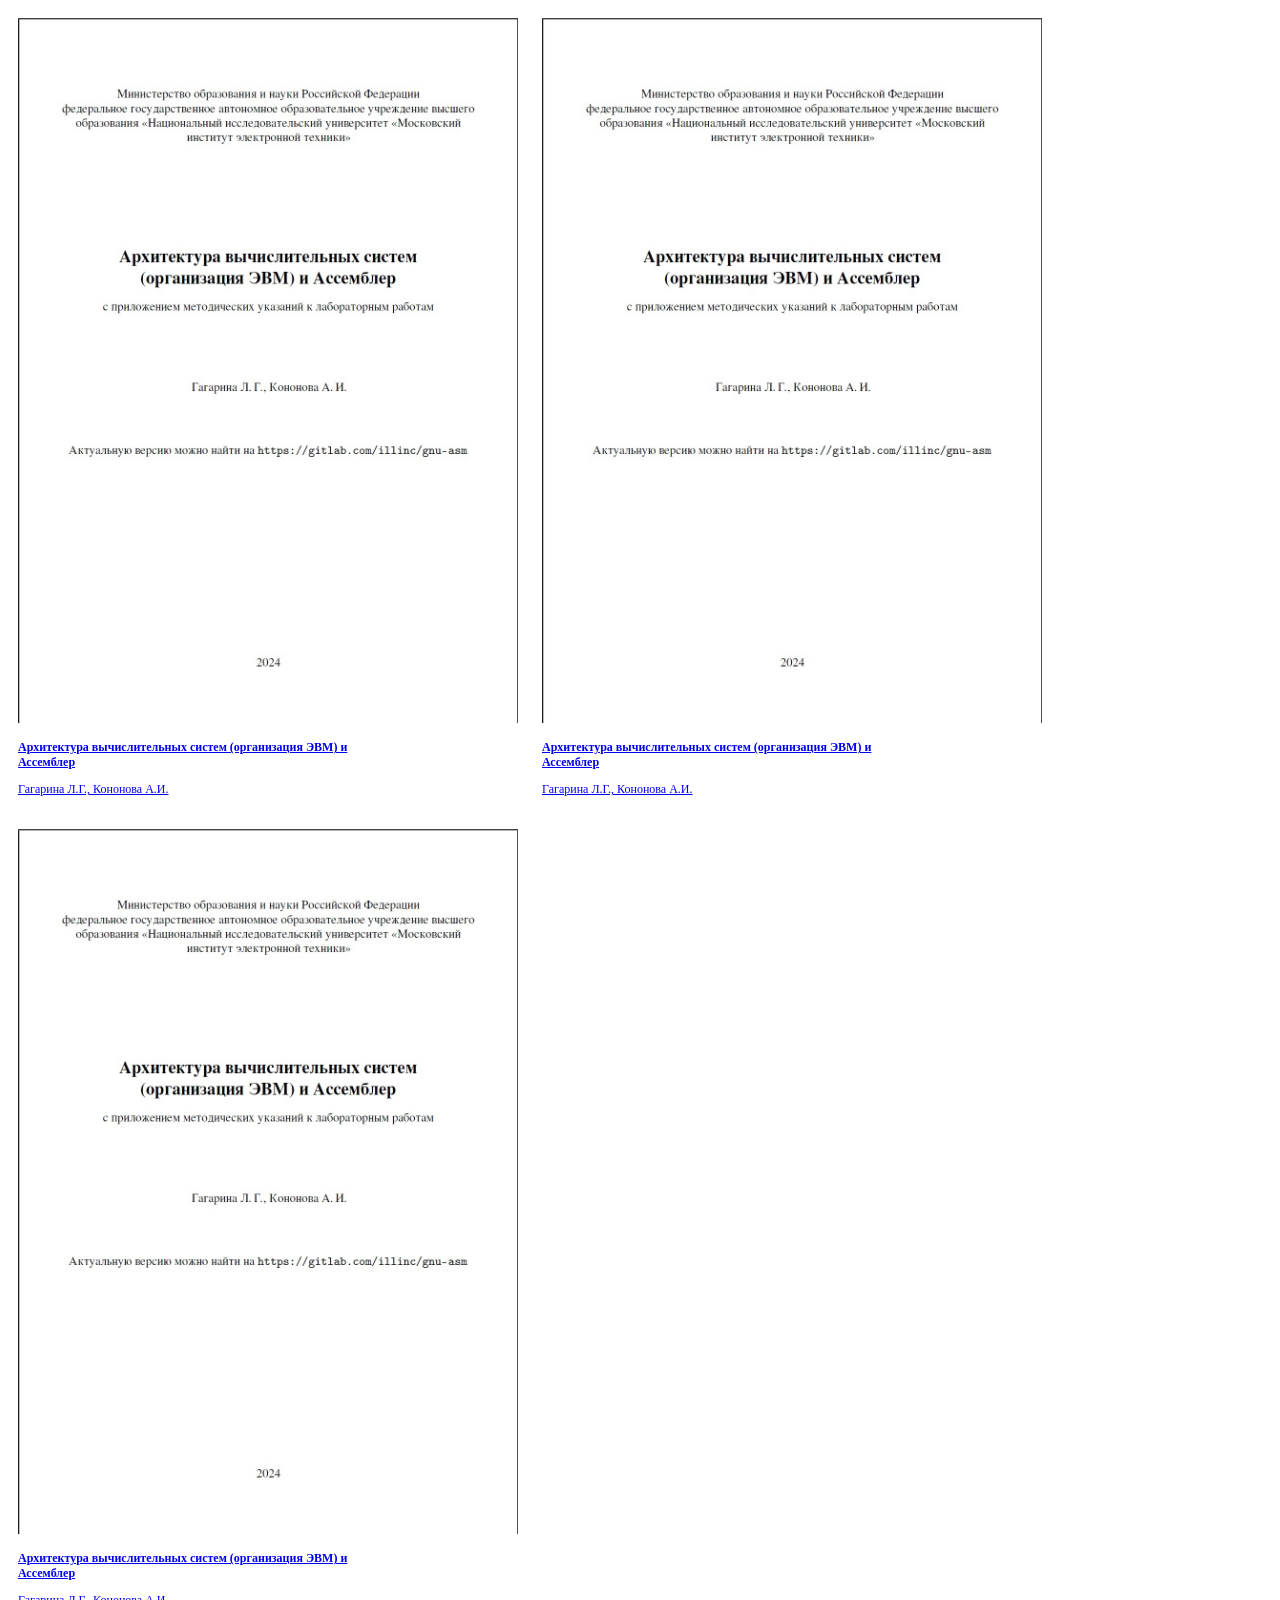
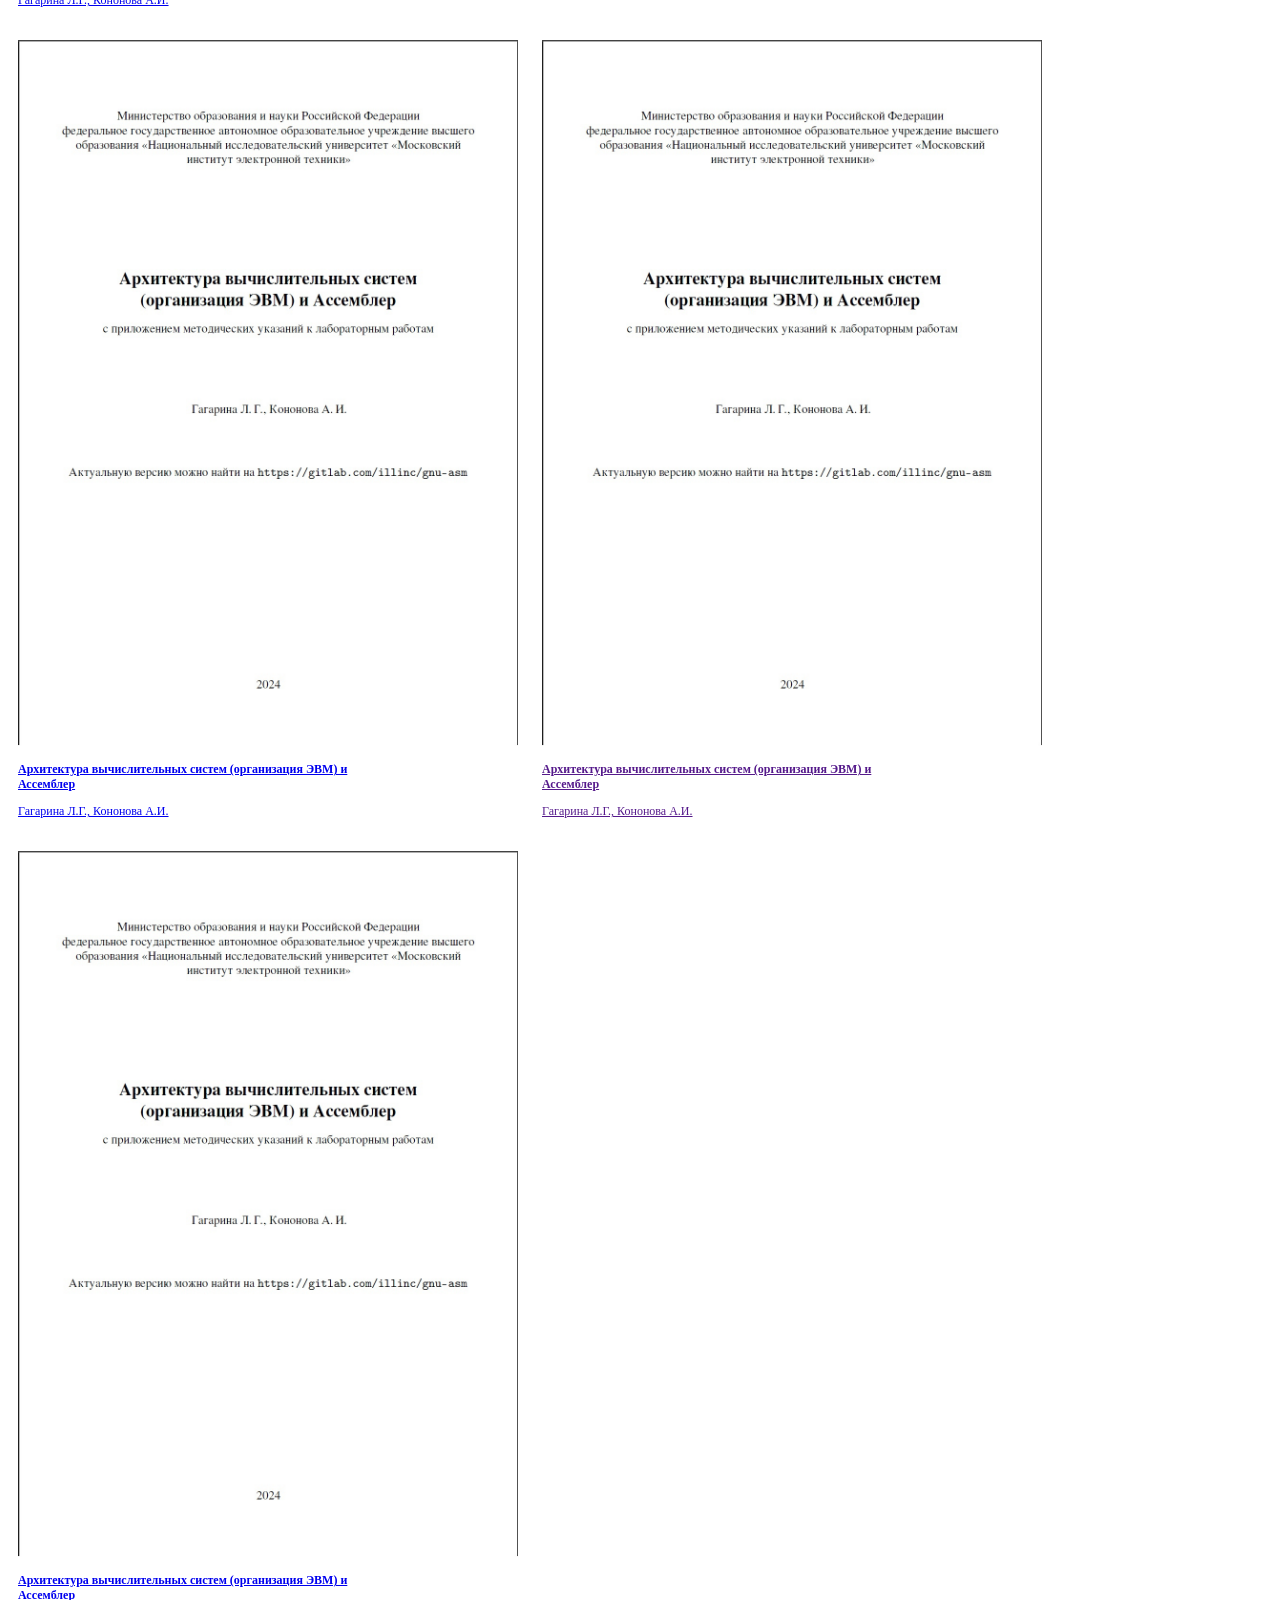
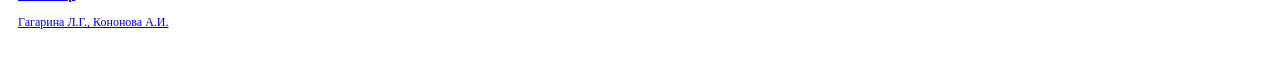
==== index.html @ 9df088cd "Карточки преподов" ====
<!DOCTYPE html>
<html lang="en">

<head>
    <meta charset="UTF-8">
    <meta name="viewport" content="width=device-width, initial-scale=1.0">
    <title>Home</title>
    <link rel="stylesheet" href="static/styles/style.css">
    <style>
        span {
            font-style: normal;
        }
    </style>
</head>

<body>

    <div class="main">
        <div class="outher">
            <div class="conteiner">
                <a href="https://vk.com/im?sel=305368916"><img src="static/images/bmwC6HJeJxk.jpg" alt="Картинка учебника препода">
                <p class="name">Архитектура вычислительных систем (организация ЭВМ) и Ассемблер</p>
                <p>Гагарина Л.Г., Кононова А.И.</p></a>
            </div>
            <div class="conteiner">
                <a href="#"><img src="static/images/bmwC6HJeJxk.jpg" alt="Картинка учебника препода">
                <p class="name">Архитектура вычислительных систем (организация ЭВМ) и Ассемблер</p>
                <p>Гагарина Л.Г., Кононова А.И.</p></a>
            </div>
            <div class="conteiner">

                <a href="#"><img src="static/images/bmwC6HJeJxk.jpg" alt="Картинка учебника препода">
                <p class="name">Архитектура вычислительных систем (организация ЭВМ) и Ассемблер</p>
                <p>Гагарина Л.Г., Кононова А.И.</p></a>
            </div>
    
        </div>    
        <div class="outher">
            
            <div class="conteiner">
                <a href="#">
                <img src="static/images/bmwC6HJeJxk.jpg" alt="Картинка учебника препода">
                <p class="name">Архитектура вычислительных систем (организация ЭВМ) и Ассемблер</p>
                <p>Гагарина Л.Г., Кононова А.И.</p>
            </a>
            </div>
            <a href="">
            <div class="conteiner">
                <img src="static/images/bmwC6HJeJxk.jpg" alt="Картинка учебника препода">
                <p class="name">Архитектура вычислительных систем (организация ЭВМ) и Ассемблер</p>
                <p>Гагарина Л.Г., Кононова А.И.</p>
            </a>
            </div>
            <div class="conteiner">
                    <a href="#">
                    <img src="static/images/bmwC6HJeJxk.jpg" alt="Картинка учебника препода">
                    <p class="name">Архитектура вычислительных систем (организация ЭВМ) и Ассемблер</p>
                    <p>Гагарина Л.Г., Кононова А.И.</p>
                </div>
            </a>
    
        </div>
    </div>

</body>

</html>
---- static/styles/style.css ----
p{
    font-size: 12px;
    width: 330px;
    
    /* margin - Отсуп наружу */
    /* padding - Отсут вовнутрь */
}
.name
{
    font-weight: bold;
}

.conteiner
{
    margin: 10px;
    display: inline-block;
    text-align:left;   
}


a>img {
    width: 500px;
}
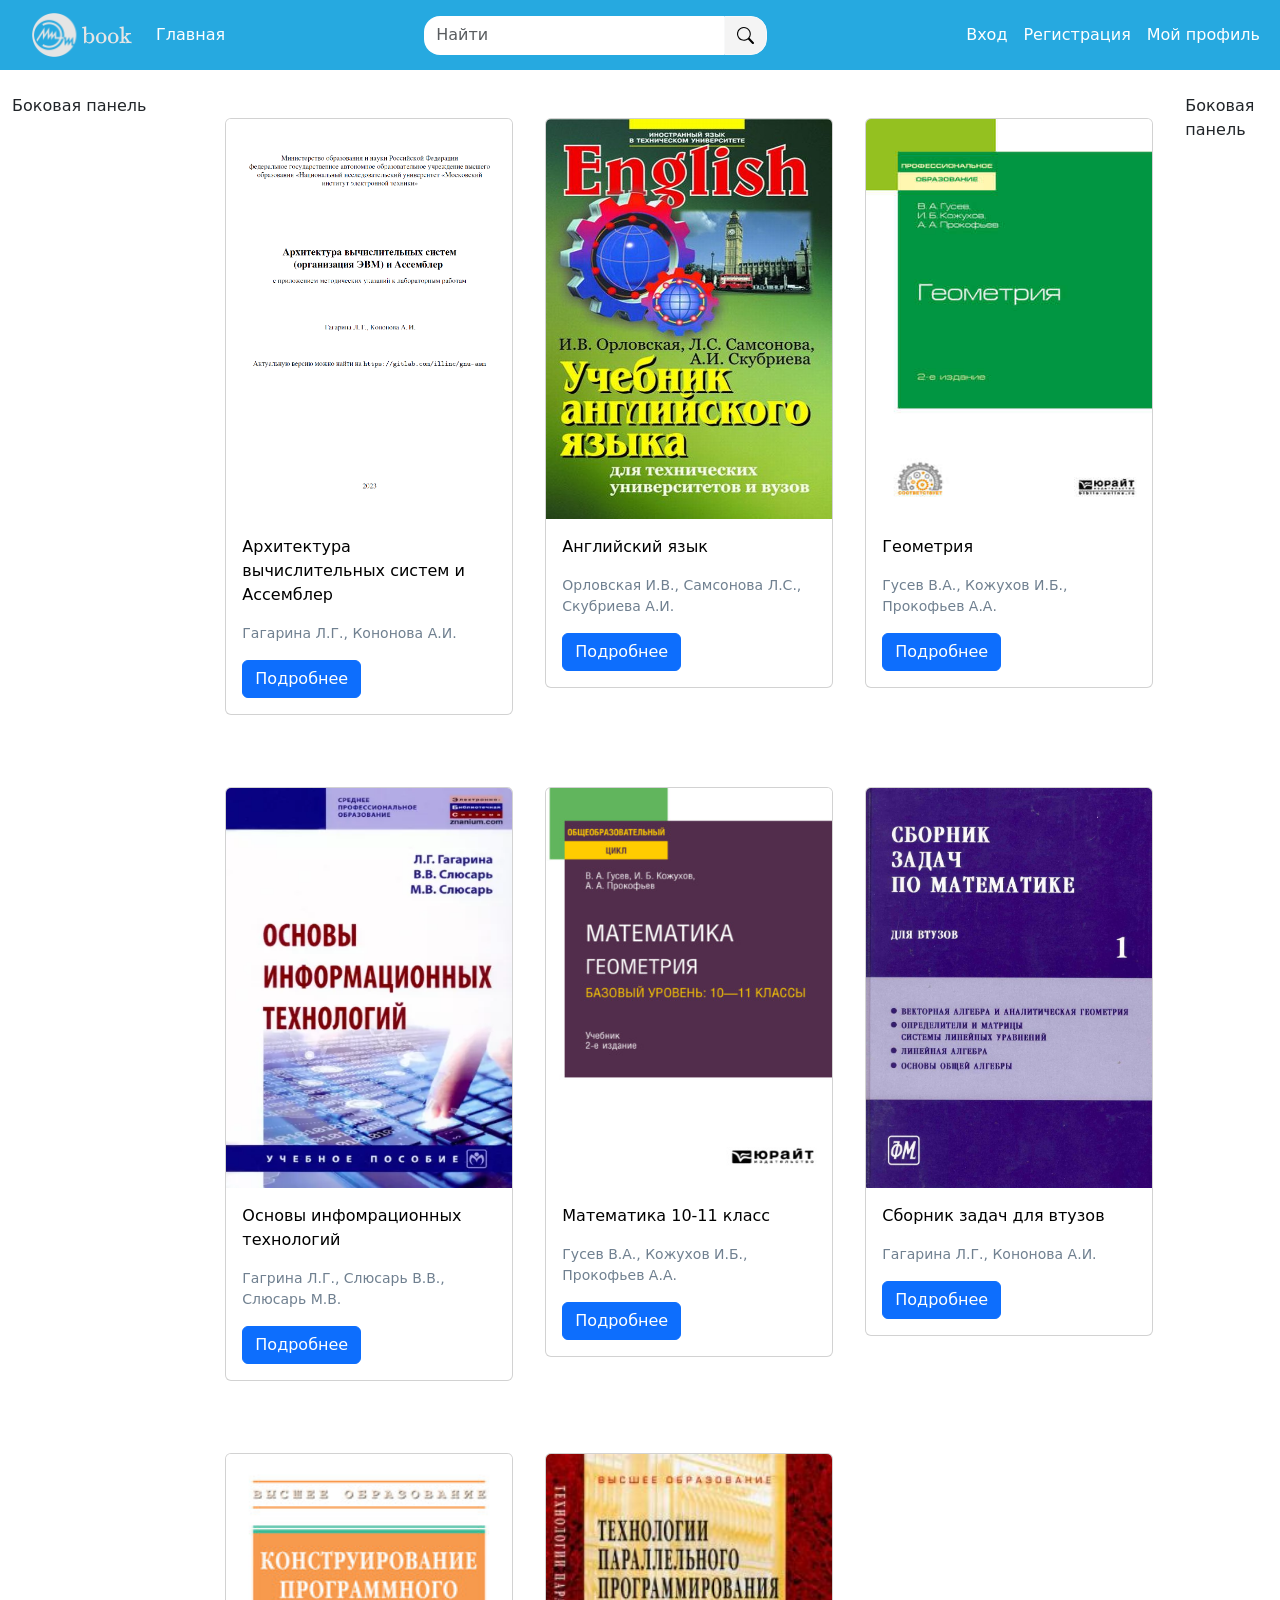
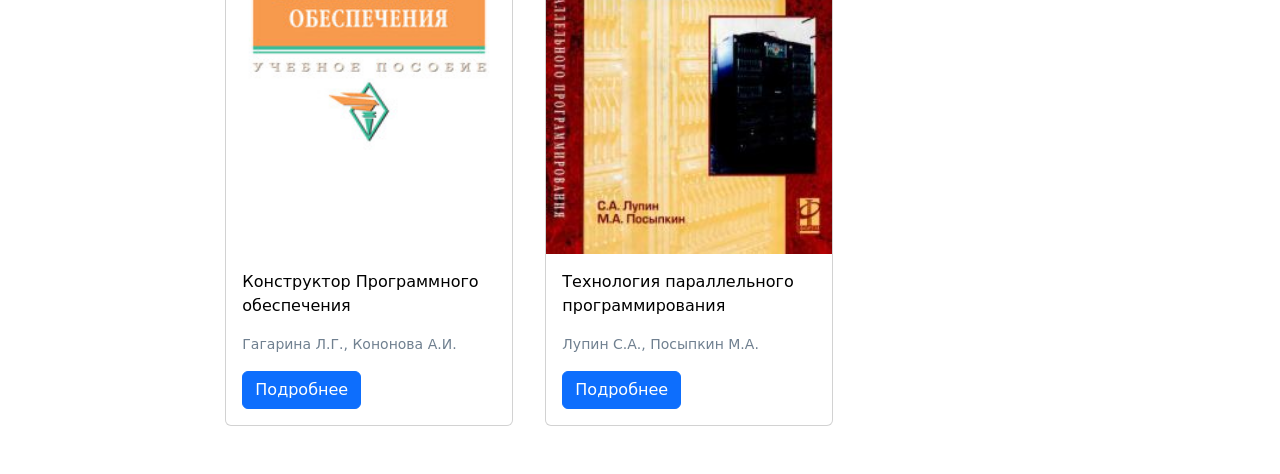
==== commit e9dac55b: "main page" ====
--- a/index.html
+++ b/index.html
@@ -1,67 +1,233 @@
 <!DOCTYPE html>
-<html lang="en">
+<html lang="ru">
 
 <head>
-    <meta charset="UTF-8">
-    <meta name="viewport" content="width=device-width, initial-scale=1.0">
-    <title>Home</title>
-    <link rel="stylesheet" href="static/styles/style.css">
-    <style>
-        span {
-            font-style: normal;
-        }
-    </style>
+    <meta charset="UTF-8" />
+    <meta name="viewport" content="width=device-width, initial-scale=1.0" />
+    <link href="https://cdn.jsdelivr.net/npm/bootstrap@5.3.3/dist/css/bootstrap.min.css" rel="stylesheet"
+        integrity="sha384-QWTKZyjpPEjISv5WaRU9OFeRpok6YctnYmDr5pNlyT2bRjXh0JMhjY6hW+ALEwIH" crossorigin="anonymous" />
+    <link rel="stylesheet" href="static/styles/style.css" />
+    <title>MIET book</title>
 </head>
 
 <body>
-
-    <div class="main">
-        <div class="outher">
-            <div class="conteiner">
-                <a href="https://vk.com/im?sel=305368916"><img src="static/images/bmwC6HJeJxk.jpg" alt="Картинка учебника препода">
-                <p class="name">Архитектура вычислительных систем (организация ЭВМ) и Ассемблер</p>
-                <p>Гагарина Л.Г., Кононова А.И.</p></a>
+    <header>
+        <nav class="navbar navbar-expand-lg">
+            <div class="container-fluid">
+
+                <a class="navbar-brand" href="index.html"><img src="static/images/Group 1321316136.svg" alt=""
+                        style="width: 100px;"></a>
+                <button class="navbar-toggler" type="button" data-bs-toggle="collapse"
+                    data-bs-target="#navbarTogglerDemo03" aria-controls="navbarTogglerDemo03" aria-expanded="false"
+                    aria-label="Toggle navigation">
+                    <span class="navbar-toggler-icon"></span>
+                </button>
+                <div class="collapse navbar-collapse" id="navbarTogglerDemo03">
+                    <ul class="navbar-nav me-auto mb-2 mb-lg-0">
+
+                        <li class="nav-item">
+                            <a class="nav-link active" style="color: white;" aria-current="page" href="index.html">Главная</a>
+                        </li>
+                    </ul>
+
+                    <ul class="navbar-nav flex-grow-2 mx-auto mb-2 mb-lg-0 search">
+                        <li>
+                            <form class="d-flex flex-nowrap" role="search">
+                                <input class="form-control me-0 form-search" type="search" placeholder="Найти" aria-label="Search">
+                                <button class="btn btn-light btn-search" type="submit">
+                                    <svg xmlns="http://www.w3.org/2000/svg" width="17" height="25" fill="currentColor"
+                                        class="bi bi-search" viewBox="0 0 16 16">
+                                        <path
+                                            d="M11.742 10.344a6.5 6.5 0 1 0-1.397 1.398h-.001q.044.06.098.115l3.85 3.85a1 1 0 0 0 1.415-1.414l-3.85-3.85a1 1 0 0 0-.115-.1zM12 6.5a5.5 5.5 0 1 1-11 0 5.5 5.5 0 0 1 11 0" />
+                                    </svg>
+                                </button>
+                            </form>
+                        </li>
+                    </ul>
+
+                    <ul class="navbar-nav ms-auto mb-2 mb-lg-0">
+                        <li class="nav-item">
+                            <a class="nav-link" href="login.html">Вход</a>
+                        </li>
+
+                        <li class="nav-item">
+                            <a class="nav-link" href="registration.html">Регистрация</a>
+                        </li>
+
+                        <li class="nav-item">
+                            <a class="nav-link" href="profile.html">Мой профиль</a>
+                        </li>
+                    </ul>
+
+                </div>
             </div>
-            <div class="conteiner">
-                <a href="#"><img src="static/images/bmwC6HJeJxk.jpg" alt="Картинка учебника препода">
-                <p class="name">Архитектура вычислительных систем (организация ЭВМ) и Ассемблер</p>
-                <p>Гагарина Л.Г., Кононова А.И.</p></a>
+        </nav>
+    </header>
+
+    <section>
+        <!-- Поиск для мобильных устройств -->
+        <ul class="navbar-nav flex-fill mx-auto mb-2 mb-lg-0 search-mobile">
+            <li>
+                <form class="d-flex flex-nowrap" role="search">
+                    <input class="form-control me-0 form-search" type="search" placeholder="Найти" aria-label="Search">
+                    <button class="btn btn-light btn-search" type="submit">
+                        <svg xmlns="http://www.w3.org/2000/svg" width="17" height="25" fill="currentColor"
+                            class="bi bi-search" viewBox="0 0 16 16">
+                            <path
+                                d="M11.742 10.344a6.5 6.5 0 1 0-1.397 1.398h-.001q.044.06.098.115l3.85 3.85a1 1 0 0 0 1.415-1.414l-3.85-3.85a1 1 0 0 0-.115-.1zM12 6.5a5.5 5.5 0 1 1-11 0 5.5 5.5 0 0 1 11 0" />
+                        </svg>
+                    </button>
+                </form>
+            </li>
+        </ul>
+
+        <div class="container-fluid mt-4">
+            <div class="row">
+                <div class="col-lg-2">
+                    Боковая панель
+                </div>
+
+                <div class="col-lg-9 col-md-12">
+
+                    <div class="row">
+
+                        <div class="col-lg-4 col-md-6 mt-4 mb-5">
+                            <div class="card">
+
+                                <a href="card.html">
+                                    <img src="static/images/books/accembler.png" class="card-img-top"
+                                        alt="Учебник по ассемблеру">
+                                    <div class="card-body">
+                                        <p class="card-text-name">Архитектура вычислительных систем и Ассемблер</p>
+                                        <p class="card-text-author">Гагарина Л.Г., Кононова А.И.</p>
+                                        <a href="card.html" class="btn btn-primary">Подробнее</a>
+                                    </div>
+                                </a>
+
+                            </div>
+                        </div>
+
+
+                        <div class="col-lg-4 col-md-6 mt-4 mb-5">
+                            <div class="card">
+
+                                <a href="#">
+                                    <img src="static/images/books/English.jpg" class="card-img-top"
+                                        alt="Учебник по архитектуре">
+                                    <div class="card-body">
+                                        <p class="card-text-name">Английский язык</p>
+                                        <p class="card-text-author">Орловская И.В., Самсонова Л.С., Скубриева А.И.</p>
+                                        <a href="#" class="btn btn-primary">Подробнее</a>
+                                    </div>
+                                </a>
+
+                            </div>
+                        </div>
+
+
+                        <div class="col-lg-4 col-md-6 mt-4 mb-5">
+                            <div class="card">
+                                <a href="#">
+                                    <img src="static/images/books/geometry.jpg" class="card-img-top"
+                                        alt="Учебник по электронике">
+                                    <div class="card-body">
+                                        <p class="card-text-name">Геометрия</p>
+                                        <p class="card-text-author">Гусев В.А., Кожухов И.Б., <br>Прокофьев А.А.</p>
+                                        <a href="#" class="btn btn-primary">Подробнее</a>
+                                    </div>
+                                </a>
+                            </div>
+                        </div>
+
+                        <div class="col-lg-4 col-md-6 mt-4 mb-5">
+                            <div class="card">
+                                <a href="#">
+                                    <img src="static/images/books/inform.webp" class="card-img-top"
+                                        alt="Учебник по электронике">
+                                    <div class="card-body">
+                                        <p class="card-text-name">Основы инфомрационных технологий</p>
+                                        <p class="card-text-author">Гагрина Л.Г., Слюсарь В.В., <br>Слюсарь М.В.</p>
+                                        <a href="#" class="btn btn-primary">Подробнее</a>
+                                    </div>
+                                </a>
+                            </div>
+                        </div>
+
+                        <div class="col-lg-4 col-md-6 mt-4 mb-5">
+                            <div class="card">
+                                <a href="#">
+                                    <img src="static/images/books/math 10-11.jpg" class="card-img-top"
+                                        alt="Учебник по электронике">
+                                    <div class="card-body">
+                                        <p class="card-text-name">Математика 10-11 класс</p>
+                                        <p class="card-text-author">Гусев В.А., Кожухов И.Б., <br>Прокофьев А.А.</p>
+                                        <a href="#" class="btn btn-primary">Подробнее</a>
+                                    </div>
+                                </a>
+                            </div>
+                        </div>
+
+                        <div class="col-lg-4 col-md-6 mt-4 mb-5">
+                            <div class="card">
+                                <a href="#">
+                                    <img src="static/images/books/math.jpg" class="card-img-top"
+                                        alt="Учебник по электронике">
+                                    <div class="card-body">
+                                        <p class="card-text-name">Сборник задач для втузов</p>
+                                        <p class="card-text-author">Гагарина Л.Г., Кононова А.И.</p>
+                                        <a href="#" class="btn btn-primary">Подробнее</a>
+                                    </div>
+                                </a>
+                            </div>
+                        </div>
+
+                        <div class="col-lg-4 col-md-6 mt-4 mb-5">
+                            <div class="card">
+                                <a href="#">
+                                    <img src="static/images/books/Po.jpg" class="card-img-top"
+                                        alt="Учебник по электронике">
+                                    <div class="card-body">
+                                        <p class="card-text-name">Конструктор Программного обеспечения</p>
+                                        <p class="card-text-author">Гагарина Л.Г., Кононова А.И.</p>
+                                        <a href="#" class="btn btn-primary">Подробнее</a>
+                                    </div>
+                                </a>
+                            </div>
+                        </div>
+
+                        <div class="col-lg-4 col-md-6 mt-4 mb-5">
+                            <div class="card">
+                                <a href="#">
+                                    <img src="static/images/books/proga.jpg" class="card-img-top"
+                                        alt="Учебник по электронике">
+                                    <div class="card-body">
+                                        <p class="card-text-name">Технология параллельного программирования</p>
+                                        <p class="card-text-author">Лупин С.А., Посыпкин М.А.</p>
+                                        <a href="#" class="btn btn-primary">Подробнее</a>
+                                    </div>
+                                </a>
+                            </div>
+                        </div>
+
+
+                    </div>
+                </div>
+
+                <div class="col-lg-1 col-md-1">
+                    Боковая панель
+                </div>
+
             </div>
-            <div class="conteiner">
-
-                <a href="#"><img src="static/images/bmwC6HJeJxk.jpg" alt="Картинка учебника препода">
-                <p class="name">Архитектура вычислительных систем (организация ЭВМ) и Ассемблер</p>
-                <p>Гагарина Л.Г., Кононова А.И.</p></a>
-            </div>
-    
-        </div>    
-        <div class="outher">
-            
-            <div class="conteiner">
-                <a href="#">
-                <img src="static/images/bmwC6HJeJxk.jpg" alt="Картинка учебника препода">
-                <p class="name">Архитектура вычислительных систем (организация ЭВМ) и Ассемблер</p>
-                <p>Гагарина Л.Г., Кононова А.И.</p>
-            </a>
-            </div>
-            <a href="">
-            <div class="conteiner">
-                <img src="static/images/bmwC6HJeJxk.jpg" alt="Картинка учебника препода">
-                <p class="name">Архитектура вычислительных систем (организация ЭВМ) и Ассемблер</p>
-                <p>Гагарина Л.Г., Кононова А.И.</p>
-            </a>
-            </div>
-            <div class="conteiner">
-                    <a href="#">
-                    <img src="static/images/bmwC6HJeJxk.jpg" alt="Картинка учебника препода">
-                    <p class="name">Архитектура вычислительных систем (организация ЭВМ) и Ассемблер</p>
-                    <p>Гагарина Л.Г., Кононова А.И.</p>
-                </div>
-            </a>
-    
         </div>
-    </div>
-
+
+    </section>
+
+    <footer>
+    </footer>
+
+    <script src="https://cdn.jsdelivr.net/npm/bootstrap@5.3.3/dist/js/bootstrap.bundle.min.js"
+        integrity="sha384-YvpcrYf0tY3lHB60NNkmXc5s9fDVZLESaAA55NDzOxhy9GkcIdslK1eN7N6jIeHz"
+        crossorigin="anonymous"></script>
 </body>
 
 </html>
--- a/static/styles/style.css
+++ b/static/styles/style.css
@@ -1,23 +1,123 @@
-p{
-    font-size: 12px;
-    width: 330px;
-    
-    /* margin - Отсуп наружу */
-    /* padding - Отсут вовнутрь */
+body{
+    /* background-color: rgba(255, 255, 255, 0.657) */
+    background-image: url()
 }
-.name
-{
-    font-weight: bold;
+/* Навигационная панель (шапка) */
+.nav-item{
+    margin-inline: 1;
 }
 
-.conteiner
-{
-    margin: 10px;
-    display: inline-block;
-    text-align:left;   
+.navbar{
+    background-color: #26A9E0;
+}
+
+.main{
+    float: left !important;
+}
+
+.navbar-brand{
+    padding-left: 1em;
+}
+
+.nav-link{
+    color:white
+}
+    
+
+.search-mobile{
+    display: none;
+}
+
+@media(max-width: 1000px){
+    .search{
+        display: none;
+    }
+    .search-mobile{
+        display: inline-block;
+        border: solid;
+        border-radius: 0;
+        border-bottom-right-radius: 1em;
+        border-top-right-radius: 1em;
+        border-bottom-left-radius:1em;
+        border-top-left-radius:1em;
+        border-color: grey;
+
+    }
 }
 
 
-a>img {
-    width: 500px;
+.form-search{
+    border: none;
+    border-radius: 0;
+    border-bottom-left-radius:1em;
+    border-top-left-radius:1em;
+    width: 300px;
+}
+.btn-search{
+    background-color: rgb(244, 244, 244);
+    border-radius: 0;
+    border-bottom-right-radius: 1em;
+    border-top-right-radius: 1em;
+}
+
+.navbar-brand:hover{
+    animation: anim_logo 2s linear 0s 1 alternate both;
+}
+
+@keyframes anim_logo {
+	0% {
+		animation-timing-function: ease-out;
+		transform: scale(1);
+		transform-origin: center center;
+	}
+
+	10% {
+		animation-timing-function: ease-in;
+		transform: scale(0.91);
+	}
+
+	17% {
+		animation-timing-function: ease-out;
+		transform: scale(0.98);
+	}
+
+	33% {
+		animation-timing-function: ease-in;
+		transform: scale(0.87);
+	}
+
+	45% {
+		animation-timing-function: ease-out;
+		transform: scale(1);
+	}
+}
+
+.nav-item:hover{
+    background-color: #21a0d6b5;
+}
+
+/* Главная часть */
+/* Карточки */
+
+
+.card-text-author{
+    font-size: 14px;
+    color: slategrey
+}
+
+a{
+    text-decoration: none;
+    color:black
+}
+
+.card a:hover{
+    color: #0077FF;
+}
+
+.card{
+    width: 18rem;
+}
+
+.card img{
+    height: 25rem;
 }
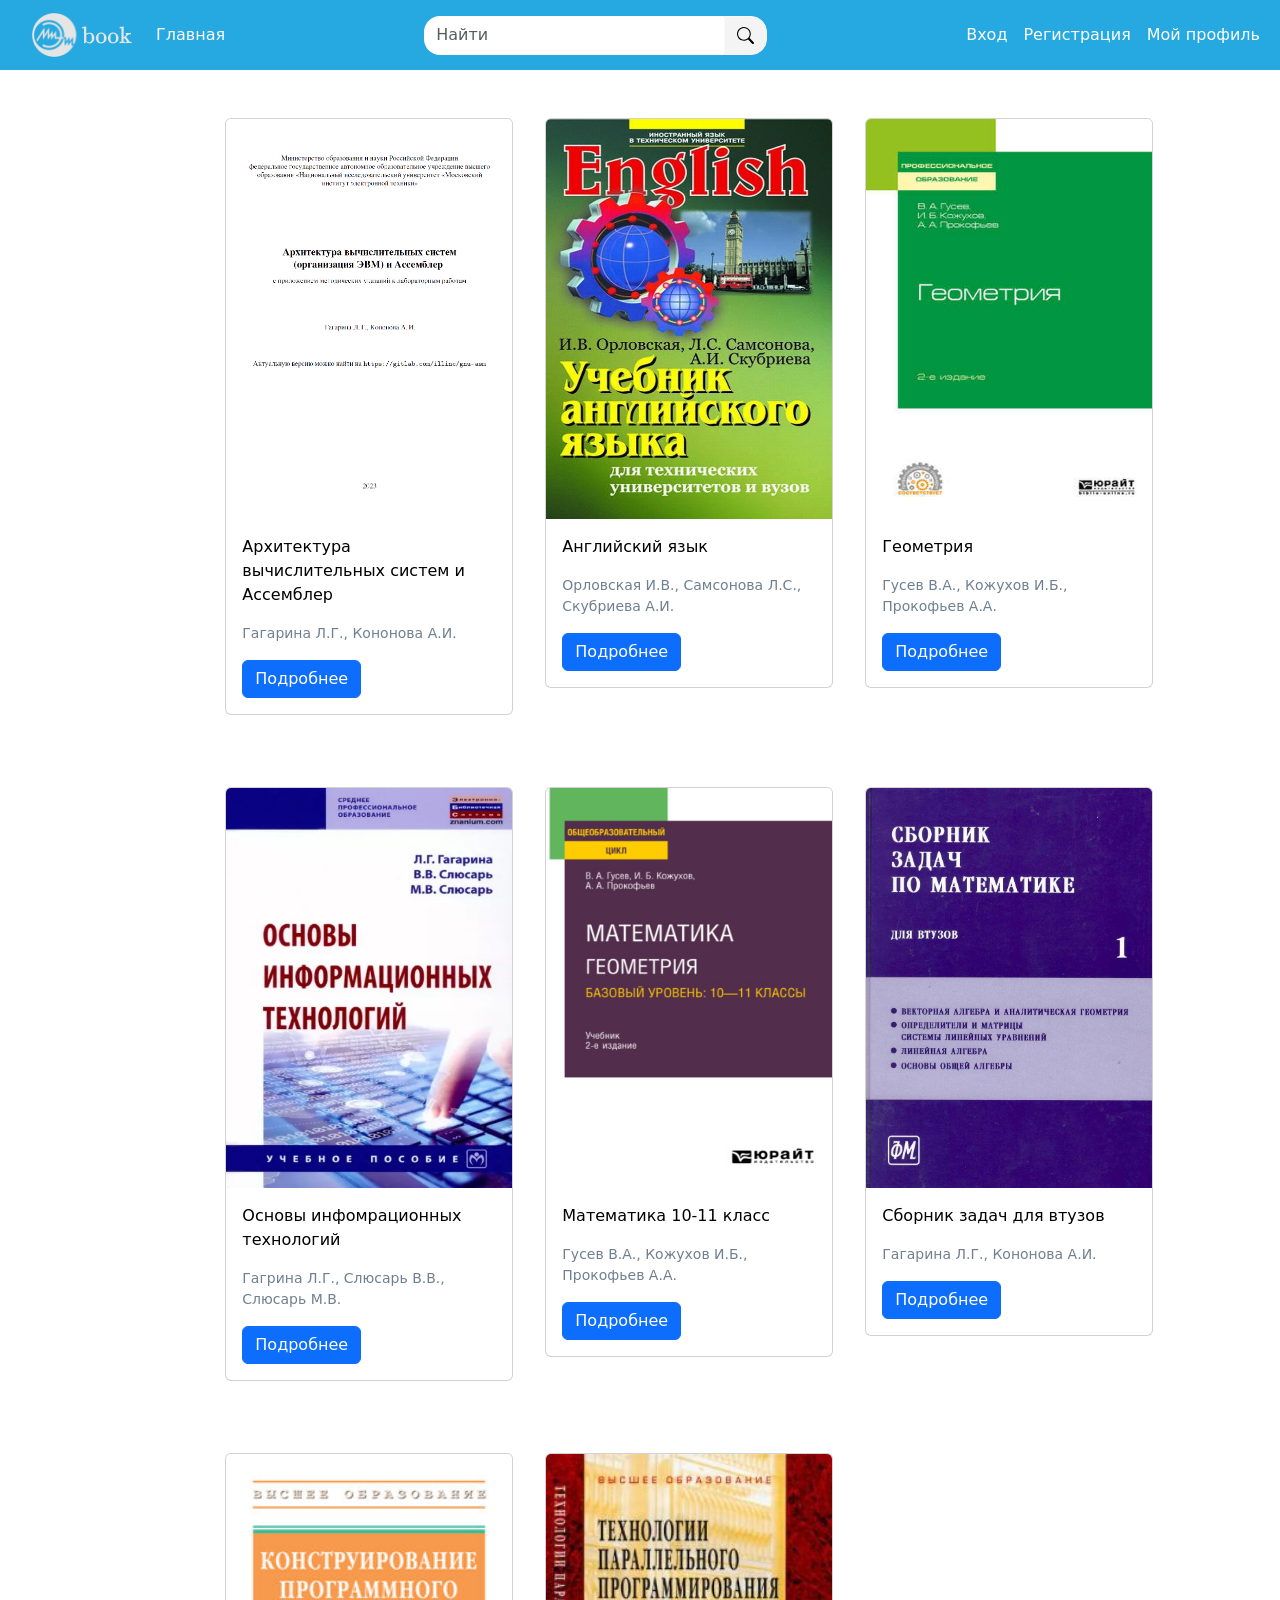
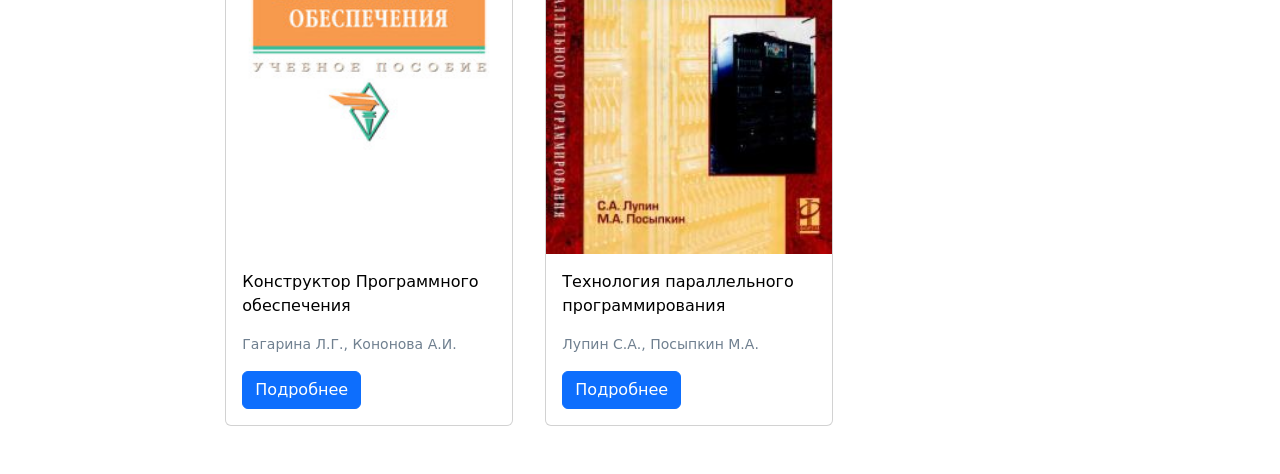
==== commit fcec9ff4: "reg" ====
--- a/index.html
+++ b/index.html
@@ -84,7 +84,7 @@
         <div class="container-fluid mt-4">
             <div class="row">
                 <div class="col-lg-2">
-                    Боковая панель
+                    <!-- Боковая панель -->
                 </div>
 
                 <div class="col-lg-9 col-md-12">
@@ -214,7 +214,7 @@
                 </div>
 
                 <div class="col-lg-1 col-md-1">
-                    Боковая панель
+                    <!-- Боковая панель -->
                 </div>
 
             </div>
